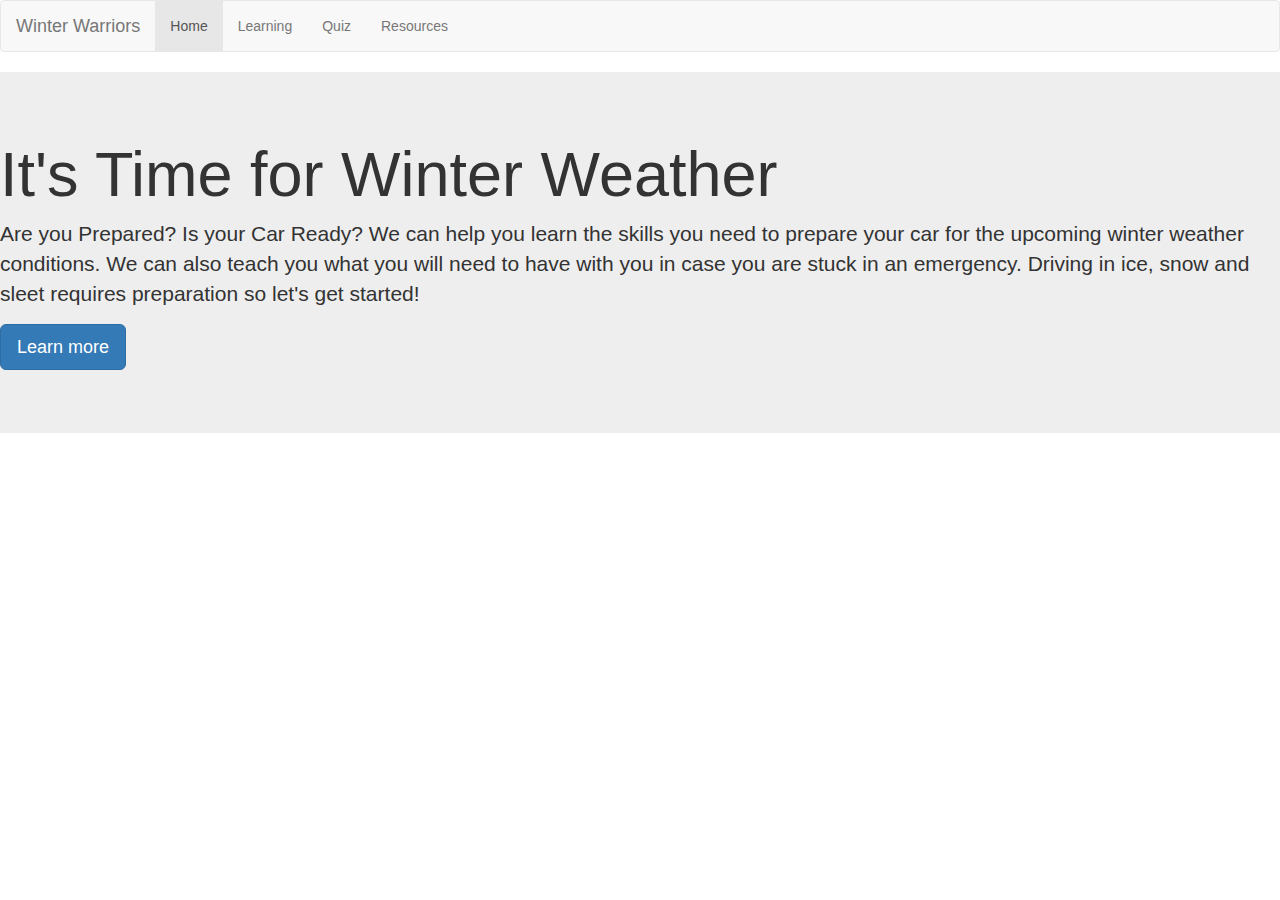
==== index.html @ 92788914 "midterm" ====
<!DOCTYPE html>
<html>
  <head>
    <meta charset="utf-8">
    <link rel="stylesheet" href="https://maxcdn.bootstrapcdn.com/bootstrap/3.3.7/css/bootstrap.min.css">
    <title>Winter Driving</title>
  </head>
  <body>
    <nav class="navbar navbar-default">
  <div class="container-fluid">
    <div class="navbar-header">
      <button type="button" class="navbar-toggle collapsed" data-toggle="collapse" data-target="#bs-example-navbar-collapse-1" aria-expanded="false">
        <span class="sr-only">Toggle navigation</span>
        <span class="icon-bar"></span>
        <span class="icon-bar"></span>
        <span class="icon-bar"></span>
      </button>
    <a class="navbar-brand" href="#">Winter Warriors</a>
    </div>
    <div class="collapse navbar-collapse" id="bs-example-navbar-collapse-1">
      <ul class="nav navbar-nav">
        <li class="active"><a href="index.html">Home<span class="sr-only">(current)</span></a></li>
        <li><a href="driving.html">Learning</a></li>
        <li><a href="quiz.html">Quiz</a></li>
        <li><a href="resources.html">Resources</a></li>
      </ul>
    </div>
 </div>
</nav>
<div class="jumbotron">
  <h1>It's Time for Winter Weather</h1>
  <p>Are you Prepared? Is your Car Ready? We can help you learn the skills you need to prepare your car for the upcoming winter weather conditions.  We can also teach you what you will need to have with you in case you are stuck in an emergency.  Driving in ice, snow and sleet requires preparation so let's get started!</p>
  <p><a class="btn btn-primary btn-lg" href="driving.html" role="button">Learn more</a></p>
</div>
<script src="https://maxcdn.bootstrapcdn.com/bootstrap/3.3.7/js/bootstrap.min.js" charset="utf-8"></script>
  </body>
</html>
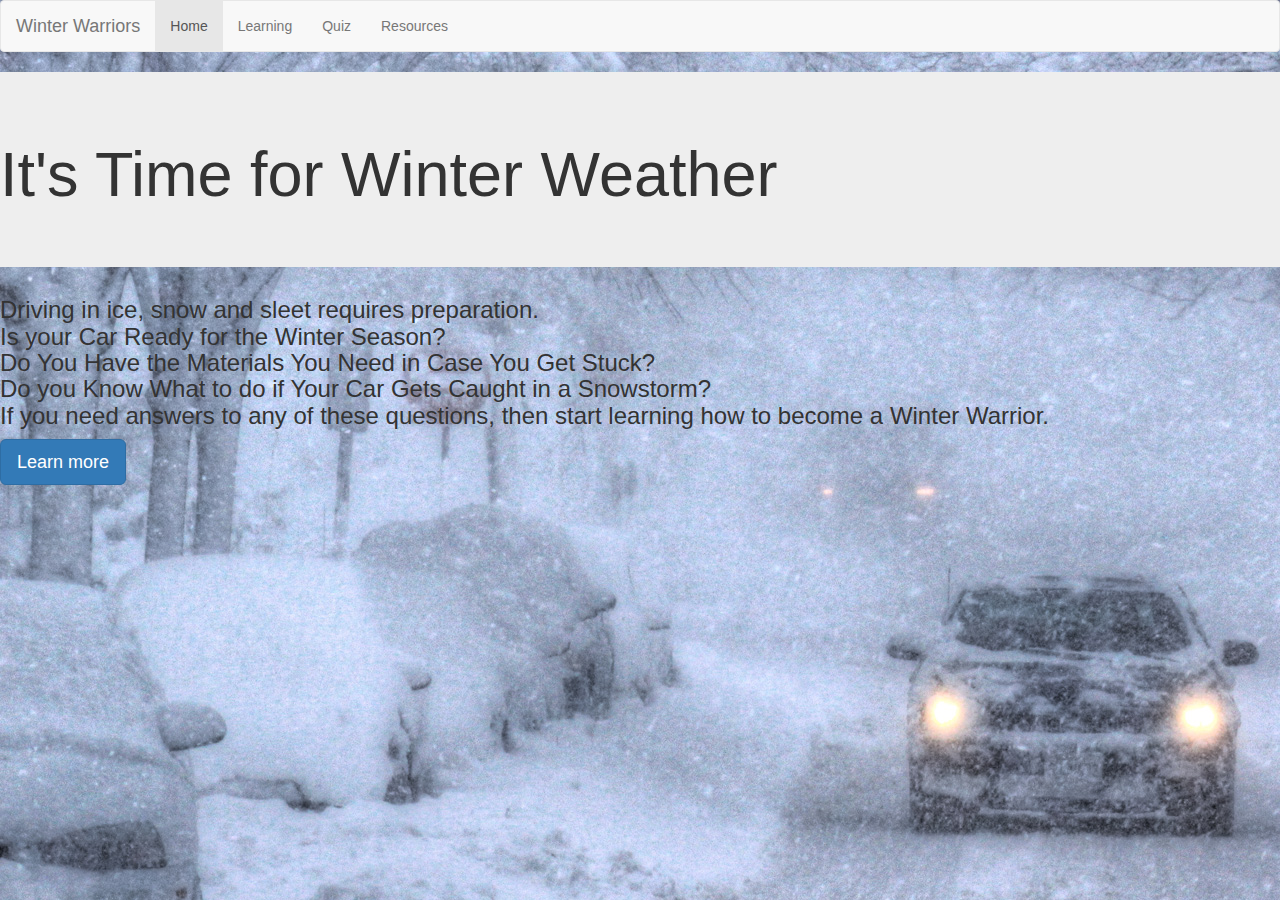
==== commit 3b568d6b: "updated the home and resources" ====
--- a/index.html
+++ b/index.html
@@ -27,11 +27,15 @@
     </div>
  </div>
 </nav>
+<body background="img/snowstormbg.jpg">
+
 <div class="jumbotron">
+
   <h1>It's Time for Winter Weather</h1>
-  <p>Are you Prepared? Is your Car Ready? We can help you learn the skills you need to prepare your car for the upcoming winter weather conditions.  We can also teach you what you will need to have with you in case you are stuck in an emergency.  Driving in ice, snow and sleet requires preparation so let's get started!</p>
+  </div>
+  <h3>Driving in ice, snow and sleet requires preparation. <br>Is your Car Ready for the Winter Season?  <br>Do You Have the Materials You Need in Case You Get Stuck?  <br>Do you Know What to do if Your Car Gets Caught in a Snowstorm?   <br>If you need answers to any of these questions, then start learning how to become a Winter Warrior.  </h3>
   <p><a class="btn btn-primary btn-lg" href="driving.html" role="button">Learn more</a></p>
-</div>
+
 <script src="https://maxcdn.bootstrapcdn.com/bootstrap/3.3.7/js/bootstrap.min.js" charset="utf-8"></script>
   </body>
 </html>
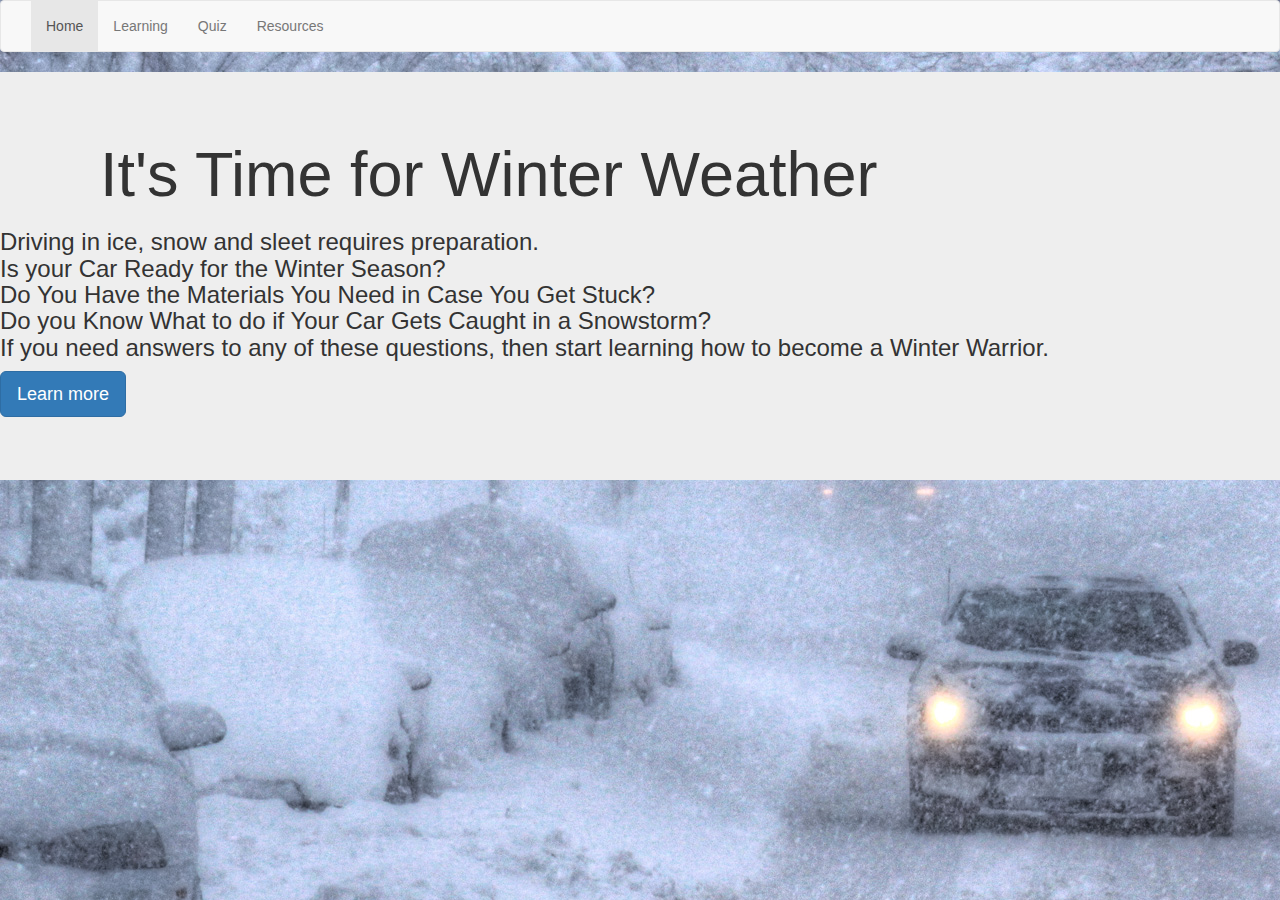
==== commit ec9298a9: "updated navigation bar and styles sheet" ====
--- a/index.html
+++ b/index.html
@@ -3,6 +3,8 @@
   <head>
     <meta charset="utf-8">
     <link rel="stylesheet" href="https://maxcdn.bootstrapcdn.com/bootstrap/3.3.7/css/bootstrap.min.css">
+    <link rel="stylesheet" href="css/edit.css">
+    <script src="https://maxcdn.bootstrapcdn.com/bootstrap/3.3.7/js/bootstrap.min.js" charset="utf-8"></script>
     <title>Winter Driving</title>
   </head>
   <body>
@@ -10,11 +12,6 @@
   <div class="container-fluid">
     <div class="navbar-header">
       <button type="button" class="navbar-toggle collapsed" data-toggle="collapse" data-target="#bs-example-navbar-collapse-1" aria-expanded="false">
-        <span class="sr-only">Toggle navigation</span>
-        <span class="icon-bar"></span>
-        <span class="icon-bar"></span>
-        <span class="icon-bar"></span>
-      </button>
     <a class="navbar-brand" href="#">Winter Warriors</a>
     </div>
     <div class="collapse navbar-collapse" id="bs-example-navbar-collapse-1">
@@ -30,12 +27,11 @@
 <body background="img/snowstormbg.jpg">
 
 <div class="jumbotron">
-
-  <h1>It's Time for Winter Weather</h1>
+  <div class="indexTitleStyle">
+    <h1>It's Time for Winter Weather</h1>
   </div>
   <h3>Driving in ice, snow and sleet requires preparation. <br>Is your Car Ready for the Winter Season?  <br>Do You Have the Materials You Need in Case You Get Stuck?  <br>Do you Know What to do if Your Car Gets Caught in a Snowstorm?   <br>If you need answers to any of these questions, then start learning how to become a Winter Warrior.  </h3>
   <p><a class="btn btn-primary btn-lg" href="driving.html" role="button">Learn more</a></p>
 
-<script src="https://maxcdn.bootstrapcdn.com/bootstrap/3.3.7/js/bootstrap.min.js" charset="utf-8"></script>
   </body>
 </html>
--- a/css/edit.css
+++ b/css/edit.css
@@ -0,0 +1,12 @@
+.indexTitleStyle{
+  padding-left: 100px;
+}
+
+.indexDescriptionStyle{
+  padding-left: 100px;
+}
+
+.wrap{
+  padding-left: 100px;
+  padding-right: 100px;
+}
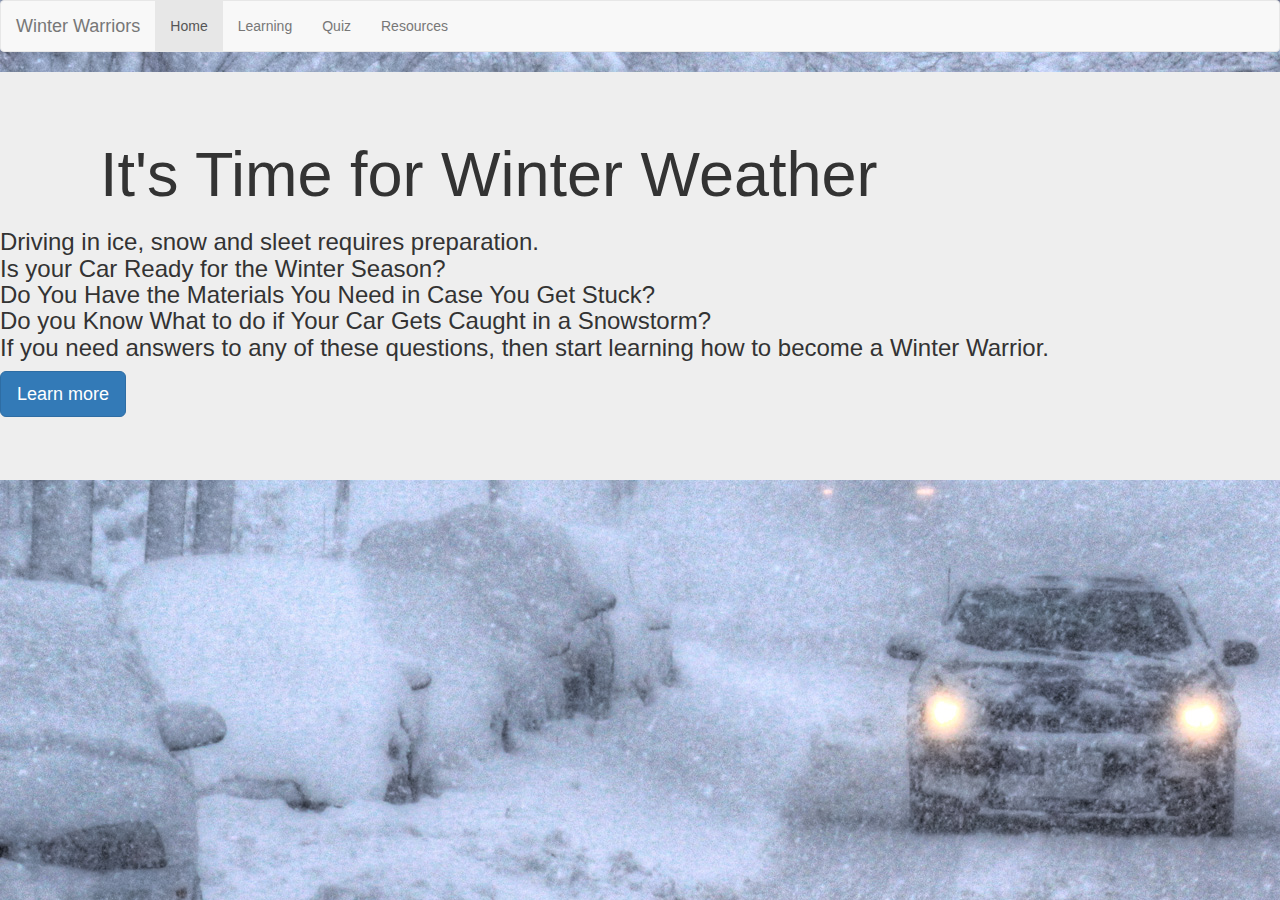
==== commit ee54abaf: "fixed the winter warrior button" ====
--- a/index.html
+++ b/index.html
@@ -12,7 +12,12 @@
   <div class="container-fluid">
     <div class="navbar-header">
       <button type="button" class="navbar-toggle collapsed" data-toggle="collapse" data-target="#bs-example-navbar-collapse-1" aria-expanded="false">
-    <a class="navbar-brand" href="#">Winter Warriors</a>
+        <span class="sr-only">Toggle navigation</span>
+        <span class="icon-bar"></span>
+        <span class="icon-bar"></span>
+        <span class="icon-bar"></span>
+      </button>
+      <a class="navbar-brand">Winter Warriors</a>
     </div>
     <div class="collapse navbar-collapse" id="bs-example-navbar-collapse-1">
       <ul class="nav navbar-nav">
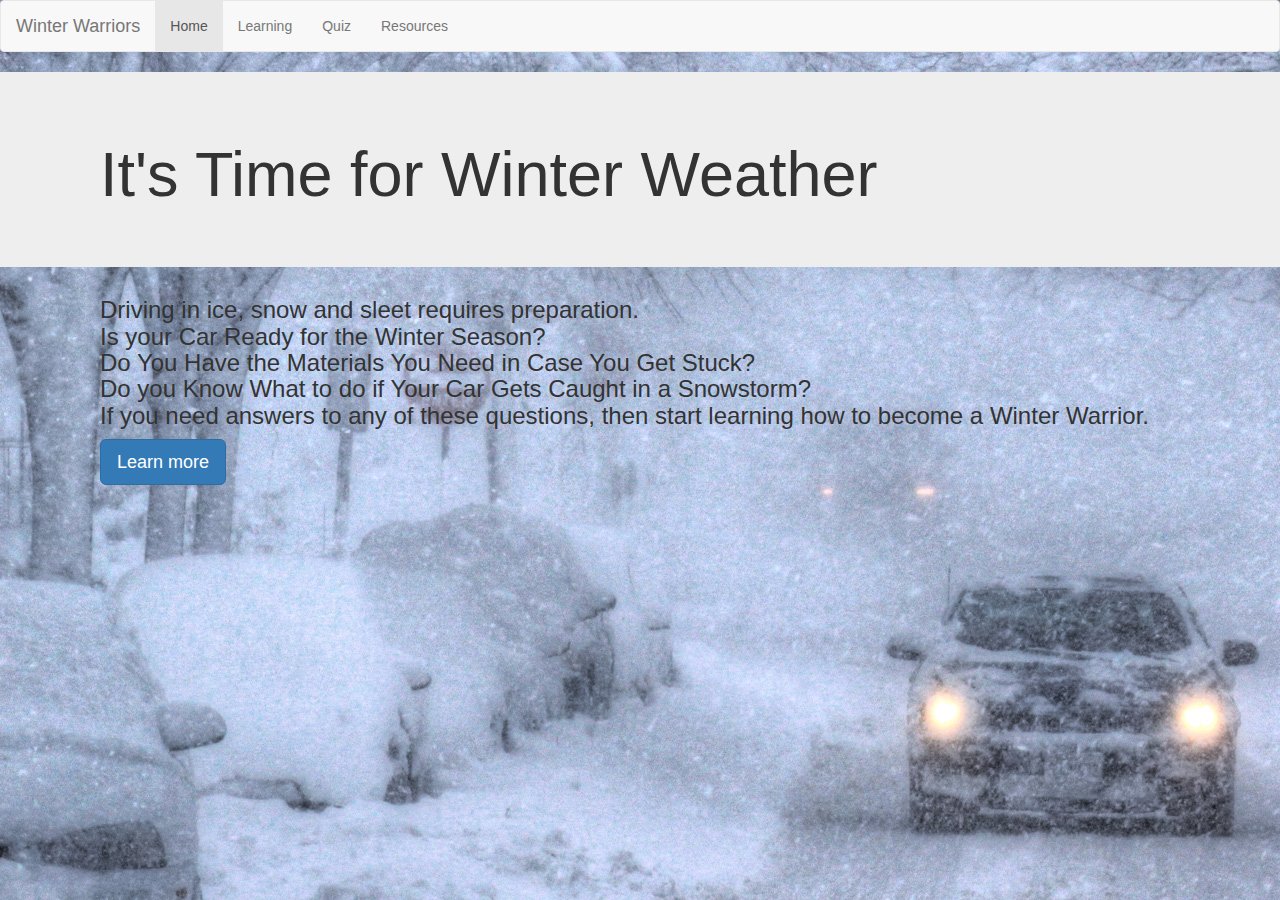
==== commit 068d77ac: "update page" ====
--- a/index.html
+++ b/index.html
@@ -11,12 +11,6 @@
     <nav class="navbar navbar-default">
   <div class="container-fluid">
     <div class="navbar-header">
-      <button type="button" class="navbar-toggle collapsed" data-toggle="collapse" data-target="#bs-example-navbar-collapse-1" aria-expanded="false">
-        <span class="sr-only">Toggle navigation</span>
-        <span class="icon-bar"></span>
-        <span class="icon-bar"></span>
-        <span class="icon-bar"></span>
-      </button>
       <a class="navbar-brand">Winter Warriors</a>
     </div>
     <div class="collapse navbar-collapse" id="bs-example-navbar-collapse-1">
@@ -31,12 +25,15 @@
 </nav>
 <body background="img/snowstormbg.jpg">
 
-<div class="jumbotron">
-  <div class="indexTitleStyle">
+  <div class="jumbotron">
+    <div class="indexTitleStyle"> <!-- added 100px gap-->
     <h1>It's Time for Winter Weather</h1>
+    </div>
   </div>
-  <h3>Driving in ice, snow and sleet requires preparation. <br>Is your Car Ready for the Winter Season?  <br>Do You Have the Materials You Need in Case You Get Stuck?  <br>Do you Know What to do if Your Car Gets Caught in a Snowstorm?   <br>If you need answers to any of these questions, then start learning how to become a Winter Warrior.  </h3>
-  <p><a class="btn btn-primary btn-lg" href="driving.html" role="button">Learn more</a></p>
 
+  <div class="indexDescriptionStyle">
+    <h3>Driving in ice, snow and sleet requires preparation. <br>Is your Car Ready for the Winter Season?  <br>Do You Have the Materials You Need in Case You Get Stuck?  <br>Do you Know What to do if Your Car Gets Caught in a Snowstorm?   <br>If you need answers to any of these questions, then start learning how to become a Winter Warrior.  </h3>
+    <p><a class="btn btn-primary btn-lg" href="driving.html" role="button">Learn more</a></p>
+  </div>
   </body>
 </html>
